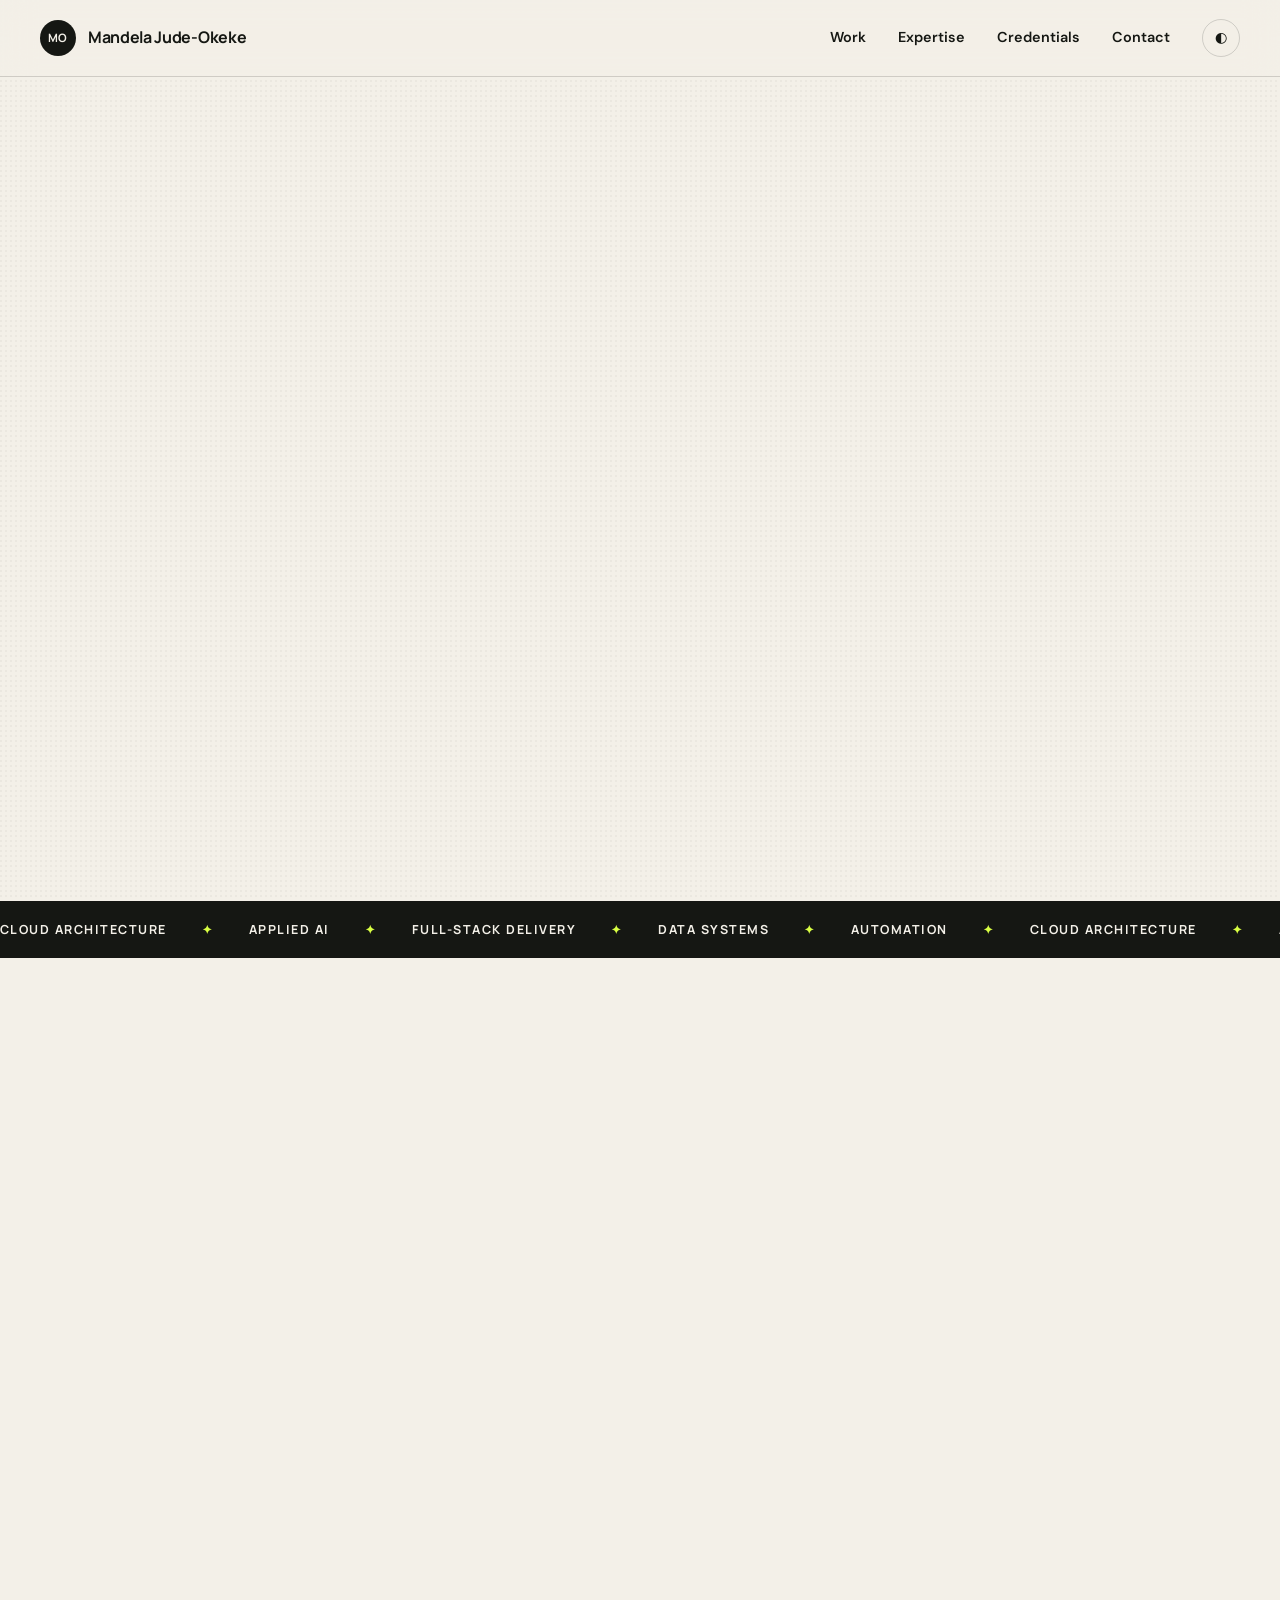
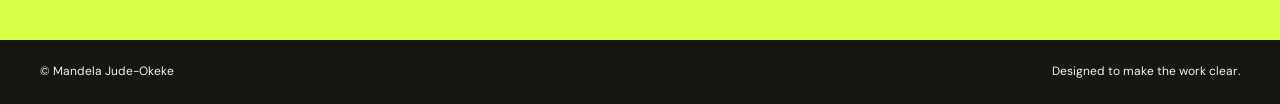
==== index.html @ 7f4f2fe3 "Add GWLearn and compact project cards" ====
<!doctype html>
<html lang="en">
<head>
  <meta charset="utf-8">
  <meta name="viewport" content="width=device-width, initial-scale=1">
  <title>Mandela Jude-Okeke — Cloud, AI &amp; Software Engineer</title>
  <meta name="description" content="Portfolio of Mandela Jude-Okeke, an AWS-certified cloud, AI, data, and software engineer building practical digital products.">
  <meta name="theme-color" content="#f3f0e8">
  <meta property="og:title" content="Mandela Jude-Okeke — Cloud, AI &amp; Software Engineer">
  <meta property="og:description" content="Practical systems at the intersection of cloud, AI, data, and software delivery.">
  <meta property="og:type" content="website">
  <meta property="og:url" content="https://mandelaokeke.github.io/Portfolio/">
  <link rel="preconnect" href="https://fonts.googleapis.com">
  <link rel="preconnect" href="https://fonts.gstatic.com" crossorigin>
  <link href="https://fonts.googleapis.com/css2?family=DM+Sans:wght@400;500;600;700&amp;family=Manrope:wght@500;600;700;800&amp;display=swap" rel="stylesheet">
  <link rel="icon" href="Assets/favicon.svg" type="image/svg+xml">
  <link rel="stylesheet" href="style.css">
</head>
<body>
  <a class="skip-link" href="#main">Skip to content</a>

  <header class="site-header">
    <div class="shell nav-wrap">
      <a class="brand" href="#top" aria-label="Mandela Jude-Okeke, home">
        <span class="brand-mark" aria-hidden="true">MO</span>
        <span class="brand-name">Mandela Jude-Okeke</span>
      </a>

      <button class="menu-toggle" id="menuToggle" type="button" aria-expanded="false" aria-controls="primaryNav">
        <span></span><span></span><span></span>
        <span class="sr-only">Open menu</span>
      </button>

      <nav class="nav-links" id="primaryNav" aria-label="Primary navigation">
        <a href="#work">Work</a>
        <a href="#expertise">Expertise</a>
        <a href="#credentials">Credentials</a>
        <a href="#contact">Contact</a>
        <button class="theme-toggle" id="themeToggle" type="button" aria-label="Switch color theme">
          <span class="theme-icon" aria-hidden="true">◐</span>
        </button>
      </nav>
    </div>
  </header>

  <main id="main">
    <section class="hero shell" id="top" aria-labelledby="hero-title">
      <div class="hero-copy reveal">
        <p class="eyebrow"><span class="status-dot"></span> Available for cloud, AI &amp; software roles</p>
        <h1 id="hero-title">I build cloud systems <em>people can actually use.</em></h1>
        <p class="hero-intro">AWS-certified engineer and GWU information systems graduate turning complex business problems into clear, reliable products—from AI workflows and analytics engines to serverless applications.</p>
        <div class="hero-actions">
          <a class="button button-primary" href="#work">Explore my work <span aria-hidden="true">↘</span></a>
          <a class="button button-secondary" href="Assets/Mandela_JudeOkeke_Cloud_Data_Engineer_Resume.pdf" target="_blank" rel="noopener">View résumé <span aria-hidden="true">↗</span></a>
        </div>

        <dl class="hero-proof" aria-label="Career highlights">
          <div><dt>2</dt><dd>AWS certifications</dd></div>
          <div><dt>4</dt><dd>Technical domains</dd></div>
          <div><dt>9</dt><dd>Selected builds</dd></div>
        </dl>
      </div>

      <aside class="hero-visual reveal" aria-label="Portrait and focus areas">
        <div class="portrait-frame">
          <img src="Assets/mandela_profilepic.png" alt="Mandela Jude-Okeke" width="1024" height="1024">
          <span class="portrait-label">Washington, D.C.</span>
        </div>
        <div class="focus-card">
          <span>Current focus</span>
          <strong>AI-enabled cloud products</strong>
          <p>Designing useful systems with measurable outcomes.</p>
        </div>
      </aside>
    </section>

    <section class="marquee" aria-label="Core disciplines">
      <div class="marquee-track">
        <span>Cloud Architecture</span><i>✦</i><span>Applied AI</span><i>✦</i><span>Full-Stack Delivery</span><i>✦</i><span>Data Systems</span><i>✦</i><span>Automation</span><i>✦</i><span>Cloud Architecture</span><i>✦</i><span>Applied AI</span>
      </div>
    </section>

    <section class="section shell" id="work" aria-labelledby="work-title">
      <div class="section-heading reveal">
        <div>
          <p class="eyebrow">Selected work / 2024–2026</p>
          <h2 id="work-title">Ideas turned into working systems.</h2>
        </div>
        <p>Each project connects a technical build to a real decision, workflow, or user need.</p>
      </div>

      <div class="filter-bar reveal" role="group" aria-label="Filter projects">
        <button class="filter-button is-active" type="button" data-filter="all" aria-pressed="true">All work</button>
        <button class="filter-button" type="button" data-filter="ai">AI &amp; data</button>
        <button class="filter-button" type="button" data-filter="cloud">Cloud</button>
        <button class="filter-button" type="button" data-filter="systems">Systems</button>
      </div>

      <div class="project-grid" id="projectGrid">
        <article class="project-card project-card-featured reveal" data-category="ai">
          <div class="project-topline"><span>01 / Featured</span><span>Event-driven AWS</span></div>
          <div class="project-content">
            <p class="project-kicker">AI file intelligence</p>
            <h3>MandVision</h3>
            <p>A production platform for images and documents, combining VisoAI with an event-driven AWS pipeline for asynchronous analysis, OCR, and natural-language Q&amp;A.</p>
            <div class="project-impact"><strong>Production architecture</strong><span>Direct-to-S3 uploads, SQS retries with DLQ recovery, Cognito workspaces, and CDK-managed serverless infrastructure.</span></div>
          </div>
          <div class="project-footer">
            <ul class="tech-list" aria-label="Technologies"><li>VisoAI</li><li>AWS CDK</li><li>SQS + DLQ</li><li>Cognito</li></ul>
            <div class="project-link-group"><a class="project-link" href="https://mandvision.vercel.app/" target="_blank" rel="noopener">Live app ↗</a><a class="project-link" href="https://github.com/mandelaokeke/MandVision" target="_blank" rel="noopener">GitHub ↗</a></div>
          </div>
        </article>

        <article class="project-card reveal" data-category="ai cloud systems">
          <div class="project-topline"><span>02</span><span>AI learning platform</span></div>
          <div class="project-content">
            <p class="project-kicker">Lecture intelligence</p>
            <h3>GWLearn</h3>
            <p>A private learning workspace that turns uploaded lecture videos into timestamped transcripts, summaries, study guides, flashcards, and source-grounded AI chat.</p>
            <div class="metric"><strong>Video to study kit</strong><span>Asynchronous, owner-scoped AWS workflow</span></div>
          </div>
          <div class="project-footer">
            <ul class="tech-list" aria-label="Technologies"><li>TypeScript</li><li>Step Functions</li><li>Transcribe</li><li>Bedrock</li></ul>
            <div class="project-link-group"><a class="project-link" href="https://gwlearn-portfolio.mandelaokeke123.chatgpt.site" target="_blank" rel="noopener">Live app ↗</a><a class="project-link" href="https://github.com/mandelaokeke/GWlearn" target="_blank" rel="noopener">GitHub ↗</a></div>
          </div>
        </article>

        <article class="project-card reveal" data-category="ai systems">
          <div class="project-topline"><span>03</span><span>AI operations</span></div>
          <div class="project-content">
            <p class="project-kicker">Delivery intelligence</p>
            <h3>AI Delivery Readiness Tracker</h3>
            <p>A full-stack dashboard that scores delivery risk, surfaces blockers, and generates AI-assisted, client-ready reports.</p>
            <div class="metric"><strong>Outcome</strong><span>Faster visibility into high-risk work</span></div>
          </div>
          <div class="project-footer">
            <ul class="tech-list" aria-label="Technologies"><li>Flask</li><li>OpenAI API</li><li>Risk scoring</li></ul>
            <div class="project-link-group"><a class="project-link" href="https://ai-delivery-readiness-tracker-1.onrender.com/" target="_blank" rel="noopener">Live app ↗</a><a class="project-link" href="https://github.com/mandelaokeke/ai-delivery-readiness-tracker" target="_blank" rel="noopener">GitHub ↗</a></div>
          </div>
        </article>

        <article class="project-card reveal" data-category="systems cloud">
          <div class="project-topline"><span>04</span><span>Data platform</span></div>
          <div class="project-content">
            <p class="project-kicker">Integrated operations</p>
            <h3>Mandstacks Library System</h3>
            <p>A normalized library platform with circulation workflows, patron experiences, overdue notices, and analytics concepts.</p>
            <div class="metric"><strong>3NF data model</strong><span>From schema to working portal</span></div>
          </div>
          <div class="project-footer">
            <ul class="tech-list" aria-label="Technologies"><li>SQL</li><li>UML</li><li>AWS Amplify</li></ul>
            <div class="project-link-group"><a class="project-link" href="https://dev.dp4bdvmab1flk.amplifyapp.com/" target="_blank" rel="noopener">Live ↗</a><a class="project-link" href="https://github.com/mandelaokeke/Mandstacks" target="_blank" rel="noopener">GitHub ↗</a></div>
          </div>
        </article>

        <article class="project-card reveal" data-category="cloud systems">
          <div class="project-topline"><span>05</span><span>AWS architecture</span></div>
          <div class="project-content">
            <p class="project-kicker">Serverless product</p>
            <h3>AWS CRUD Application</h3>
            <p>A secure, scalable CRUD application using managed AWS services, least-privilege access, and a globally delivered frontend.</p>
            <div class="metric"><strong>Serverless</strong><span>End-to-end AWS delivery</span></div>
          </div>
          <div class="project-footer">
            <ul class="tech-list" aria-label="Technologies"><li>Lambda</li><li>DynamoDB</li><li>API Gateway</li><li>CloudFront</li></ul>
            <div class="project-link-group"><a class="project-link" href="https://d2ry7dhe3mi7i1.cloudfront.net/" target="_blank" rel="noopener">Live demo ↗</a><a class="project-link" href="https://github.com/mandelaokeke/Crudnotes" target="_blank" rel="noopener">GitHub ↗</a></div>
          </div>
        </article>

        <article class="project-card reveal" data-category="systems cloud">
          <div class="project-topline"><span>06</span><span>Event discovery</span></div>
          <div class="project-content">
            <p class="project-kicker">Ticketmaster Discovery API</p>
            <h3>Ticketmaster Events Explorer</h3>
            <p>A polished event discovery experience with responsive search, artist and location filters, favorites, and live ticket links—deployed through AWS S3.</p>
            <div class="metric"><strong>Search to ticket</strong><span>A focused, mobile-ready discovery flow</span></div>
          </div>
          <div class="project-footer">
            <ul class="tech-list" aria-label="Technologies"><li>JavaScript</li><li>REST API</li><li>Responsive UI</li><li>AWS S3</li></ul>
            <div class="project-link-group"><a class="project-link" href="http://ticketmasterexplorer-mand.s3-website-us-east-1.amazonaws.com/" target="_blank" rel="noopener">Live app ↗</a><a class="project-link" href="https://github.com/mandelaokeke/Event_Explorer" target="_blank" rel="noopener">GitHub ↗</a></div>
          </div>
        </article>
      </div>

      <div class="project-archive reveal">
        <div><span>07</span><div><strong>Superhost Acceleration Engine</strong><small>Python · TensorFlow · scikit-learn · 0.90 ROC-AUC</small></div></div>
        <div class="archive-links"><a href="Assets/Superhost_acceleration_engine_report.pdf" target="_blank" rel="noopener">Report ↗</a><a href="https://github.com/mandelaokeke/superhost-prediction" target="_blank" rel="noopener">GitHub ↗</a></div>
      </div>
      <div class="project-archive reveal">
        <div><span>08</span><div><strong>AI Career Advising Platform</strong><small>SQL · ERD · AI matching · System design</small></div></div>
        <div class="archive-links"><a href="Assets/Fowler_AI_Report.pdf" target="_blank" rel="noopener">Report ↗</a><a href="https://github.com/mandelaokeke/fowler-ai" target="_blank" rel="noopener">GitHub ↗</a></div>
      </div>
      <div class="project-archive reveal">
        <div><span>09</span><div><strong>AWS Risk &amp; Cost Optimization</strong><small>Well-Architected · Security · FinOps</small></div></div>
        <a href="https://github.com/mandelaokeke" target="_blank" rel="noopener">GitHub profile ↗</a>
      </div>
    </section>

    <section class="section expertise-section" id="expertise" aria-labelledby="expertise-title">
      <div class="shell">
        <div class="section-heading reveal">
          <div><p class="eyebrow">How I work</p><h2 id="expertise-title">Technical range, grounded in delivery.</h2></div>
          <p>I’m strongest where product thinking and technical execution need to meet.</p>
        </div>

        <div class="expertise-grid">
          <article class="expertise-card reveal">
            <span class="expertise-number">01</span><h3>Cloud &amp; architecture</h3>
            <p>Secure, cost-aware AWS systems designed for reliability and real-world operations.</p>
            <ul><li>Lambda, EC2, RDS, DynamoDB</li><li>API Gateway, S3, CloudFront</li><li>IAM, high availability, disaster recovery</li></ul>
          </article>
          <article class="expertise-card reveal">
            <span class="expertise-number">02</span><h3>AI &amp; data products</h3>
            <p>Useful AI features and analytics systems that support better, faster decisions.</p>
            <ul><li>OpenAI integrations and RAG workflows</li><li>Python, TensorFlow, scikit-learn</li><li>SQL modeling, ETL, Tableau, Power BI</li></ul>
          </article>
          <article class="expertise-card reveal">
            <span class="expertise-number">03</span><h3>Full-stack delivery</h3>
            <p>Responsive products that connect a considered interface to dependable services.</p>
            <ul><li>JavaScript, Node.js, Express, Flask</li><li>REST APIs and relational databases</li><li>Git, CI/CD, monitoring, automation</li></ul>
          </article>
          <article class="expertise-card reveal">
            <span class="expertise-number">04</span><h3>Enterprise systems</h3>
            <p>Technology choices framed around process, adoption, governance, and business value.</p>
            <ul><li>SharePoint and business automation</li><li>PostgreSQL and SQL Server</li><li>Systems analysis, UML, SOPs</li></ul>
          </article>
        </div>
      </div>
    </section>

    <section class="section shell" id="credentials" aria-labelledby="credentials-title">
      <div class="section-heading reveal">
        <div><p class="eyebrow">Credentials</p><h2 id="credentials-title">Learning with proof.</h2></div>
        <p>Cloud and AI credentials paired with graduate-level systems thinking.</p>
      </div>

      <div class="credential-list">
        <a class="credential reveal" href="Assets/AWS_Certified_Solutions_Architect_Associate_certificate.pdf" target="_blank" rel="noopener"><span>AWS</span><strong>Solutions Architect — Associate</strong><small>Architecture, security &amp; cost optimization</small><b aria-hidden="true">↗</b></a>
        <a class="credential reveal" href="Assets/AWS_Certified_AI_Practitioner_certificate.pdf" target="_blank" rel="noopener"><span>AWS</span><strong>Certified AI Practitioner</strong><small>Generative AI, ML &amp; responsible AI</small><b aria-hidden="true">↗</b></a>
        <a class="credential reveal" href="Assets/Cloud_consultant_Professional _Cert.pdf" target="_blank" rel="noopener"><span>Cloud</span><strong>Cloud Consultant Professional</strong><small>Governance, automation &amp; optimization</small><b aria-hidden="true">↗</b></a>
        <a class="credential reveal" href="Assets/GWU_Certificate.pdf" target="_blank" rel="noopener"><span>GWU</span><strong>M.S. Information Systems Technology</strong><small>AI, analytics, cloud &amp; technology management</small><b aria-hidden="true">↗</b></a>
      </div>
    </section>

    <section class="contact-section" id="contact" aria-labelledby="contact-title">
      <div class="shell contact-grid">
        <div class="reveal">
          <p class="eyebrow">Let’s work together</p>
          <h2 id="contact-title">Have a problem worth solving?</h2>
        </div>
        <div class="contact-copy reveal">
          <p>I’m open to roles and collaborations across cloud engineering, AI applications, data systems, and full-stack product delivery.</p>
          <a class="email-link" href="mailto:mandelaokeke@yahoo.com">mandelaokeke@yahoo.com <span aria-hidden="true">↗</span></a>
          <div class="social-links"><a href="https://www.linkedin.com/in/mandela-jude-okeke1" target="_blank" rel="noopener">LinkedIn</a><a href="https://github.com/mandelaokeke" target="_blank" rel="noopener">GitHub</a><a href="Assets/Mandela_JudeOkeke_Cloud_Data_Engineer_Resume.pdf" target="_blank" rel="noopener">Résumé</a></div>
        </div>
      </div>
    </section>
  </main>

  <footer class="site-footer">
    <div class="shell"><span>© <span id="year"></span> Mandela Jude-Okeke</span><span>Designed to make the work clear.</span></div>
  </footer>

  <script src="script.js" defer></script>
</body>
</html>
---- style.css ----
:root {
  --paper: #f3f0e8;
  --paper-deep: #e8e3d8;
  --ink: #151713;
  --muted: #62665d;
  --line: rgba(21, 23, 19, .16);
  --card: #faf8f2;
  --accent: #d9ff43;
  --accent-strong: #b8e300;
  --violet: #6658e8;
  --header: rgba(243, 240, 232, .88);
  --shadow: 0 24px 70px rgba(38, 39, 31, .10);
}

:root.dark {
  --paper: #11130f;
  --paper-deep: #1a1d17;
  --ink: #f1f0e9;
  --muted: #a6aa9f;
  --line: rgba(241, 240, 233, .16);
  --card: #181b16;
  --accent: #cffa3d;
  --accent-strong: #a7d000;
  --violet: #8f85ff;
  --header: rgba(17, 19, 15, .88);
  --shadow: 0 24px 70px rgba(0, 0, 0, .28);
}

* { box-sizing: border-box; }
html { scroll-behavior: smooth; }
body {
  margin: 0;
  background: var(--paper);
  color: var(--ink);
  font-family: "DM Sans", system-ui, sans-serif;
  font-size: 16px;
  line-height: 1.6;
  -webkit-font-smoothing: antialiased;
}

body::before {
  content: "";
  position: fixed;
  inset: 0;
  pointer-events: none;
  z-index: 10;
  opacity: .035;
  background: radial-gradient(circle at 20% 20%, currentColor 0 1px, transparent 1px 100%);
  background-size: 5px 5px;
}

a { color: inherit; text-decoration: none; }
button { font: inherit; }
img { display: block; max-width: 100%; }
.shell { width: min(1200px, calc(100% - 48px)); margin-inline: auto; }
.sr-only { position: absolute; width: 1px; height: 1px; padding: 0; margin: -1px; overflow: hidden; clip: rect(0,0,0,0); white-space: nowrap; border: 0; }
.skip-link { position: fixed; left: 1rem; top: -4rem; z-index: 999; background: var(--ink); color: var(--paper); padding: .7rem 1rem; border-radius: .4rem; }
.skip-link:focus { top: 1rem; }

.site-header {
  position: sticky;
  top: 0;
  z-index: 100;
  backdrop-filter: blur(16px);
  background: var(--header);
  border-bottom: 1px solid var(--line);
}

.nav-wrap { min-height: 76px; display: flex; align-items: center; justify-content: space-between; gap: 2rem; }
.brand { display: inline-flex; align-items: center; gap: .75rem; font-family: Manrope, sans-serif; font-weight: 700; letter-spacing: -.02em; }
.brand-mark { display: grid; place-items: center; width: 36px; height: 36px; border-radius: 50%; background: var(--ink); color: var(--paper); font-size: .72rem; letter-spacing: .04em; }
.nav-links { display: flex; align-items: center; gap: 2rem; font-size: .9rem; font-weight: 600; }
.nav-links a { position: relative; }
.nav-links a::after { content: ""; position: absolute; left: 0; right: 100%; bottom: -.3rem; height: 1px; background: currentColor; transition: right .25s ease; }
.nav-links a:hover::after { right: 0; }
.theme-toggle { display: grid; place-items: center; width: 38px; height: 38px; border: 1px solid var(--line); border-radius: 50%; background: transparent; color: var(--ink); cursor: pointer; transition: transform .25s ease, background .25s ease; }
.theme-toggle:hover { transform: rotate(20deg); background: var(--card); }
.menu-toggle { display: none; width: 42px; height: 42px; padding: 10px; border: 1px solid var(--line); border-radius: 50%; background: transparent; }
.menu-toggle > span:not(.sr-only) { display: block; height: 1px; margin: 4px 0; background: var(--ink); transition: transform .25s ease, opacity .25s ease; }

.hero { min-height: calc(100vh - 76px); display: grid; grid-template-columns: minmax(0, 1.16fr) minmax(350px, .84fr); align-items: center; gap: clamp(3rem, 7vw, 7rem); padding-block: clamp(4rem, 8vw, 7rem); }
.eyebrow { margin: 0 0 1rem; font-size: .75rem; line-height: 1.3; font-weight: 700; letter-spacing: .14em; text-transform: uppercase; }
.status-dot { display: inline-block; width: 8px; height: 8px; margin-right: .55rem; border-radius: 50%; background: var(--accent-strong); box-shadow: 0 0 0 5px color-mix(in srgb, var(--accent) 25%, transparent); animation: pulse 2.2s ease infinite; }
@keyframes pulse { 50% { box-shadow: 0 0 0 9px transparent; } }
.hero h1 { max-width: 800px; margin: 0; font-family: Manrope, sans-serif; font-size: clamp(3.25rem, 7vw, 6.4rem); line-height: .94; letter-spacing: -.065em; font-weight: 700; }
.hero h1 em { color: var(--violet); font-style: normal; }
.hero-intro { max-width: 660px; margin: 2rem 0 0; color: var(--muted); font-size: clamp(1.05rem, 1.45vw, 1.25rem); line-height: 1.65; }
.hero-actions { display: flex; flex-wrap: wrap; gap: .75rem; margin-top: 2rem; }
.button { display: inline-flex; justify-content: center; align-items: center; gap: .7rem; min-height: 50px; padding: .75rem 1.25rem; border: 1px solid var(--ink); border-radius: 999px; font-weight: 700; transition: transform .2s ease, background .2s ease, color .2s ease; }
.button:hover { transform: translateY(-2px); }
.button-primary { background: var(--ink); color: var(--paper); }
.button-primary:hover { background: var(--violet); border-color: var(--violet); color: white; }
.button-secondary:hover { background: var(--card); }
.hero-proof { display: flex; gap: clamp(1.3rem, 4vw, 3.5rem); margin: 3.25rem 0 0; padding: 1.4rem 0 0; border-top: 1px solid var(--line); }
.hero-proof div { display: grid; gap: .05rem; }
.hero-proof dt { font-family: Manrope, sans-serif; font-size: 1.55rem; line-height: 1.2; font-weight: 800; letter-spacing: -.04em; }
.hero-proof dd { margin: 0; color: var(--muted); font-size: .75rem; text-transform: uppercase; letter-spacing: .08em; }

.hero-visual { position: relative; padding: 0 0 3.5rem 2.2rem; }
.portrait-frame { position: relative; overflow: hidden; aspect-ratio: .82; border-radius: min(4vw, 42px); background: var(--paper-deep); box-shadow: var(--shadow); }
.portrait-frame::before { content: ""; position: absolute; inset: 0; z-index: 1; border: 1px solid rgba(255,255,255,.2); border-radius: inherit; pointer-events: none; }
.portrait-frame img { width: 100%; height: 100%; object-fit: cover; object-position: center 28%; filter: saturate(.86) contrast(1.02); transition: transform .7s cubic-bezier(.2,.8,.2,1), filter .4s ease; }
.portrait-frame:hover img { transform: scale(1.025); filter: saturate(1); }
.portrait-label { position: absolute; right: 1rem; top: 1rem; z-index: 2; padding: .5rem .75rem; border-radius: 999px; background: rgba(17,19,15,.8); color: #fff; backdrop-filter: blur(10px); font-size: .72rem; font-weight: 700; letter-spacing: .05em; text-transform: uppercase; }
.focus-card { position: absolute; left: 0; bottom: 0; z-index: 3; width: min(300px, 80%); padding: 1.25rem; border-radius: 18px; background: var(--accent); color: #151713; box-shadow: var(--shadow); transform: rotate(-2deg); }
.focus-card span { display: block; margin-bottom: .35rem; font-size: .7rem; font-weight: 700; letter-spacing: .1em; text-transform: uppercase; }
.focus-card strong { display: block; font-family: Manrope, sans-serif; font-size: 1.1rem; line-height: 1.25; }
.focus-card p { margin: .45rem 0 0; font-size: .85rem; line-height: 1.45; }

.marquee { overflow: hidden; padding: 1.1rem 0; border-top: 1px solid var(--line); border-bottom: 1px solid var(--line); background: var(--ink); color: var(--paper); }
.marquee-track { display: flex; align-items: center; gap: 2.2rem; width: max-content; white-space: nowrap; font-family: Manrope, sans-serif; font-size: .78rem; font-weight: 700; letter-spacing: .12em; text-transform: uppercase; animation: slide 26s linear infinite; }
.marquee-track i { color: var(--accent); font-style: normal; }
@keyframes slide { to { transform: translateX(-50%); } }

.section { padding-block: clamp(5.5rem, 10vw, 9rem); }
.section-heading { display: grid; grid-template-columns: minmax(0, 1.4fr) minmax(260px, .6fr); align-items: end; gap: 3rem; margin-bottom: 3.4rem; }
.section-heading h2, .contact-section h2 { margin: 0; max-width: 800px; font-family: Manrope, sans-serif; font-size: clamp(2.45rem, 5vw, 4.7rem); line-height: 1.02; letter-spacing: -.055em; }
.section-heading > p { max-width: 440px; margin: 0; color: var(--muted); font-size: 1.05rem; }

.filter-bar { display: flex; flex-wrap: wrap; gap: .55rem; margin-bottom: 1.4rem; }
.filter-button { min-height: 40px; padding: .55rem 1rem; border: 1px solid var(--line); border-radius: 999px; background: transparent; color: var(--muted); cursor: pointer; font-weight: 600; transition: background .2s ease, color .2s ease, border-color .2s ease; }
.filter-button:hover, .filter-button.is-active { background: var(--ink); border-color: var(--ink); color: var(--paper); }

.project-grid { display: grid; grid-template-columns: repeat(2, minmax(0, 1fr)); gap: 1rem; }
.project-card { min-height: 420px; display: flex; flex-direction: column; padding: clamp(1.25rem, 2.2vw, 1.8rem); border: 1px solid var(--line); border-radius: 24px; background: var(--card); box-shadow: 0 1px 0 rgba(255,255,255,.35) inset; transition: transform .35s cubic-bezier(.2,.8,.2,1), border-color .25s ease, box-shadow .35s ease, opacity .3s ease; }
.project-card:hover { transform: translateY(-8px); border-color: color-mix(in srgb, var(--violet) 55%, var(--line)); box-shadow: var(--shadow); }
.project-card[hidden] { display: none; }
.project-card-featured { grid-column: 1 / -1; min-height: 470px; padding: clamp(1.4rem, 2.6vw, 2.2rem); border-radius: 28px; background: var(--violet); color: #fff; border-color: transparent; }
.project-card-featured .project-kicker, .project-card-featured .project-content > p, .project-card-featured .project-impact span, .project-card-featured .project-topline { color: rgba(255,255,255,.72); }
.project-card-featured .tech-list li { border-color: rgba(255,255,255,.25); color: rgba(255,255,255,.82); }
.project-card-featured .project-link { border-color: rgba(255,255,255,.5); }
.project-topline { display: flex; justify-content: space-between; gap: 1rem; padding-bottom: 1rem; border-bottom: 1px solid currentColor; color: var(--muted); font-size: .7rem; font-weight: 700; letter-spacing: .1em; text-transform: uppercase; opacity: .82; }
.project-content { flex: 1; padding-block: clamp(1.45rem, 2.7vw, 2.35rem); }
.project-card-featured .project-content { padding-block: clamp(2rem, 4vw, 3.4rem); }
.project-kicker { margin: 0 0 .55rem; color: var(--violet); font-size: .72rem; font-weight: 700; letter-spacing: .11em; text-transform: uppercase; }
.project-card h3 { max-width: 650px; margin: 0; font-family: Manrope, sans-serif; font-size: clamp(1.75rem, 3vw, 2.75rem); line-height: 1.02; letter-spacing: -.05em; }
.project-card-featured h3 { font-size: clamp(3rem, 6vw, 5.5rem); }
.project-content > p { max-width: 680px; margin: 1rem 0 0; color: var(--muted); font-size: 1rem; line-height: 1.65; }
.project-card-featured .project-content > p { font-size: clamp(1rem, 1.8vw, 1.25rem); }
.metric, .project-impact { display: flex; flex-wrap: wrap; align-items: baseline; gap: .45rem .8rem; margin-top: 1.8rem; }
.metric strong, .project-impact strong { font-family: Manrope, sans-serif; font-size: 1.05rem; }
.metric span, .project-impact span { color: var(--muted); font-size: .85rem; }
.project-footer { display: flex; align-items: flex-end; justify-content: space-between; gap: 1.5rem; padding-top: 1rem; border-top: 1px solid currentColor; }
.tech-list { display: flex; flex-wrap: wrap; gap: .4rem; margin: 0; padding: 0; list-style: none; }
.tech-list li { padding: .34rem .62rem; border: 1px solid var(--line); border-radius: 999px; color: var(--muted); font-size: .7rem; font-weight: 600; }
.project-link-group { display: flex; gap: .8rem; }
.project-link { flex: 0 0 auto; padding: .55rem .8rem; border: 1px solid var(--line); border-radius: 999px; font-size: .78rem; font-weight: 700; transition: background .2s ease, color .2s ease; }
.project-link:hover { background: var(--ink); color: var(--paper); }
.project-card-featured .project-link:hover { background: white; color: var(--violet); }

.project-archive { display: flex; align-items: center; justify-content: space-between; gap: 2rem; padding: 1.35rem .2rem; border-bottom: 1px solid var(--line); }
.project-archive > div { display: flex; align-items: center; gap: 1.4rem; }
.project-archive > div > span { color: var(--muted); font-size: .75rem; }
.project-archive strong { display: block; font-family: Manrope, sans-serif; font-size: 1rem; }
.project-archive small { display: block; margin-top: .15rem; color: var(--muted); }
.project-archive a { font-size: .8rem; font-weight: 700; border-bottom: 1px solid currentColor; }
.project-archive .archive-links { gap: 1rem; }

.expertise-section { background: var(--ink); color: var(--paper); }
.expertise-section .section-heading > p { color: color-mix(in srgb, var(--paper) 68%, transparent); }
.expertise-grid { display: grid; grid-template-columns: repeat(2, minmax(0, 1fr)); border-top: 1px solid color-mix(in srgb, var(--paper) 20%, transparent); border-left: 1px solid color-mix(in srgb, var(--paper) 20%, transparent); }
.expertise-card { min-height: 360px; padding: clamp(1.6rem, 4vw, 3rem); border-right: 1px solid color-mix(in srgb, var(--paper) 20%, transparent); border-bottom: 1px solid color-mix(in srgb, var(--paper) 20%, transparent); transition: background .25s ease; }
.expertise-card:hover { background: color-mix(in srgb, var(--paper) 6%, transparent); }
.expertise-number { color: var(--accent); font-family: Manrope, sans-serif; font-size: .75rem; font-weight: 700; }
.expertise-card h3 { margin: 1.3rem 0 .7rem; font-family: Manrope, sans-serif; font-size: clamp(1.55rem, 3vw, 2.35rem); line-height: 1.1; letter-spacing: -.04em; }
.expertise-card p { max-width: 480px; color: color-mix(in srgb, var(--paper) 70%, transparent); }
.expertise-card ul { margin: 1.8rem 0 0; padding: 0; list-style: none; color: color-mix(in srgb, var(--paper) 82%, transparent); font-size: .86rem; }
.expertise-card li { padding: .55rem 0; border-bottom: 1px solid color-mix(in srgb, var(--paper) 14%, transparent); }
.expertise-card li::before { content: "↳"; margin-right: .55rem; color: var(--accent); }

.credential-list { border-top: 1px solid var(--line); }
.credential { display: grid; grid-template-columns: 90px 1.2fr 1fr 30px; align-items: center; gap: 1.5rem; min-height: 104px; padding: 1rem 0; border-bottom: 1px solid var(--line); transition: padding .25s ease, color .25s ease; }
.credential:hover { padding-inline: 1rem; color: var(--violet); }
.credential > span { display: grid; place-items: center; width: 54px; height: 54px; border: 1px solid var(--line); border-radius: 50%; font-size: .65rem; font-weight: 800; letter-spacing: .06em; }
.credential strong { font-family: Manrope, sans-serif; font-size: clamp(1rem, 2vw, 1.35rem); line-height: 1.2; }
.credential small { color: var(--muted); }
.credential b { font-size: 1.2rem; font-weight: 400; }

.contact-section { padding-block: clamp(5.5rem, 11vw, 10rem); background: var(--accent); color: #151713; }
.contact-grid { display: grid; grid-template-columns: 1.05fr .95fr; gap: clamp(3rem, 8vw, 8rem); align-items: end; }
.contact-copy > p { max-width: 560px; margin: 0 0 2rem; font-size: clamp(1rem, 1.8vw, 1.22rem); }
.email-link { display: inline-flex; align-items: center; gap: .7rem; padding-bottom: .35rem; border-bottom: 2px solid currentColor; font-family: Manrope, sans-serif; font-size: clamp(1.05rem, 2.4vw, 1.7rem); font-weight: 700; }
.social-links { display: flex; flex-wrap: wrap; gap: .7rem; margin-top: 2.3rem; }
.social-links a { padding: .6rem 1rem; border: 1px solid rgba(21,23,19,.35); border-radius: 999px; font-weight: 700; font-size: .82rem; }
.social-links a:hover { background: #151713; color: var(--accent); }
.site-footer { padding: 1.4rem 0; background: var(--ink); color: var(--paper); font-size: .75rem; }
.site-footer .shell { display: flex; justify-content: space-between; gap: 1rem; }

.reveal { opacity: 0; transform: translateY(22px); transition: opacity .65s ease, transform .65s cubic-bezier(.2,.8,.2,1); }
.reveal.is-visible { opacity: 1; transform: none; }

:focus-visible { outline: 3px solid var(--violet); outline-offset: 4px; }

@media (max-width: 900px) {
  .shell { width: min(100% - 32px, 1200px); }
  .hero { grid-template-columns: 1fr; min-height: auto; }
  .hero-copy { padding-top: 1rem; }
  .hero-visual { width: min(620px, 92%); margin-inline: auto; }
  .section-heading { grid-template-columns: 1fr; gap: 1.2rem; }
  .credential { grid-template-columns: 72px 1fr 24px; }
  .credential small { grid-column: 2; }
  .credential b { grid-column: 3; grid-row: 1 / span 2; }
  .contact-grid { grid-template-columns: 1fr; }
}

@media (max-width: 720px) {
  .site-header { backdrop-filter: blur(18px); }
  .nav-wrap { min-height: 66px; }
  .brand-name { font-size: .9rem; }
  .menu-toggle { display: block; position: relative; z-index: 102; color: var(--ink); }
  .menu-toggle[aria-expanded="true"] > span:nth-child(1) { transform: translateY(5px) rotate(45deg); }
  .menu-toggle[aria-expanded="true"] > span:nth-child(2) { opacity: 0; }
  .menu-toggle[aria-expanded="true"] > span:nth-child(3) { transform: translateY(-5px) rotate(-45deg); }
  .nav-links { position: fixed; inset: 66px 0 auto; display: grid; gap: 0; padding: 1rem 16px 1.5rem; background: var(--paper); border-bottom: 1px solid var(--line); transform: translateY(-130%); opacity: 0; pointer-events: none; transition: transform .3s ease, opacity .3s ease; }
  .nav-links.is-open { transform: none; opacity: 1; pointer-events: auto; }
  .nav-links a { padding: .8rem 0; border-bottom: 1px solid var(--line); font-size: 1rem; }
  .theme-toggle { margin-top: .8rem; }

  .hero { padding-block: 3rem 4.5rem; gap: 3rem; }
  .hero h1 { font-size: clamp(3rem, 15vw, 4.7rem); }
  .hero-proof { gap: 1.2rem; justify-content: space-between; }
  .hero-proof dt { font-size: 1.3rem; }
  .hero-proof dd { max-width: 78px; font-size: .62rem; line-height: 1.35; }
  .hero-visual { width: 100%; padding-left: 1rem; }
  .focus-card { width: 78%; }
  .project-grid { grid-template-columns: 1fr; }
  .project-card-featured { grid-column: auto; }
  .project-card { min-height: 400px; border-radius: 22px; }
  .project-card-featured { min-height: 450px; }
  .project-card-featured h3 { font-size: clamp(2.7rem, 14vw, 4rem); }
  .project-footer { align-items: flex-start; flex-direction: column; }
  .project-link { align-self: stretch; text-align: center; }
  .project-link-group { align-self: stretch; }
  .project-link-group .project-link { flex: 1; }
  .project-archive { align-items: flex-start; }
  .project-archive > div { align-items: flex-start; }
  .project-archive a { flex: 0 0 auto; }
  .expertise-grid { grid-template-columns: 1fr; }
  .expertise-card { min-height: 0; }
  .credential { gap: .8rem; }
  .credential > span { width: 46px; height: 46px; }
  .site-footer .shell { flex-direction: column; }
}

@media (max-width: 460px) {
  .shell { width: min(100% - 24px, 1200px); }
  .hero-actions .button { width: 100%; }
  .hero-visual { padding: 0 0 3.4rem; }
  .portrait-frame { border-radius: 24px; }
  .project-archive { gap: 1rem; }
  .project-archive > div > span { display: none; }
  .project-archive small { max-width: 185px; }
  .credential { grid-template-columns: 54px 1fr 20px; }
  .contact-section h2 { font-size: 2.8rem; }
  .email-link { font-size: .98rem; }
}

@media (prefers-reduced-motion: reduce) {
  *, *::before, *::after { scroll-behavior: auto !important; animation-duration: .01ms !important; animation-iteration-count: 1 !important; transition-duration: .01ms !important; }
  .reveal { opacity: 1; transform: none; }
}
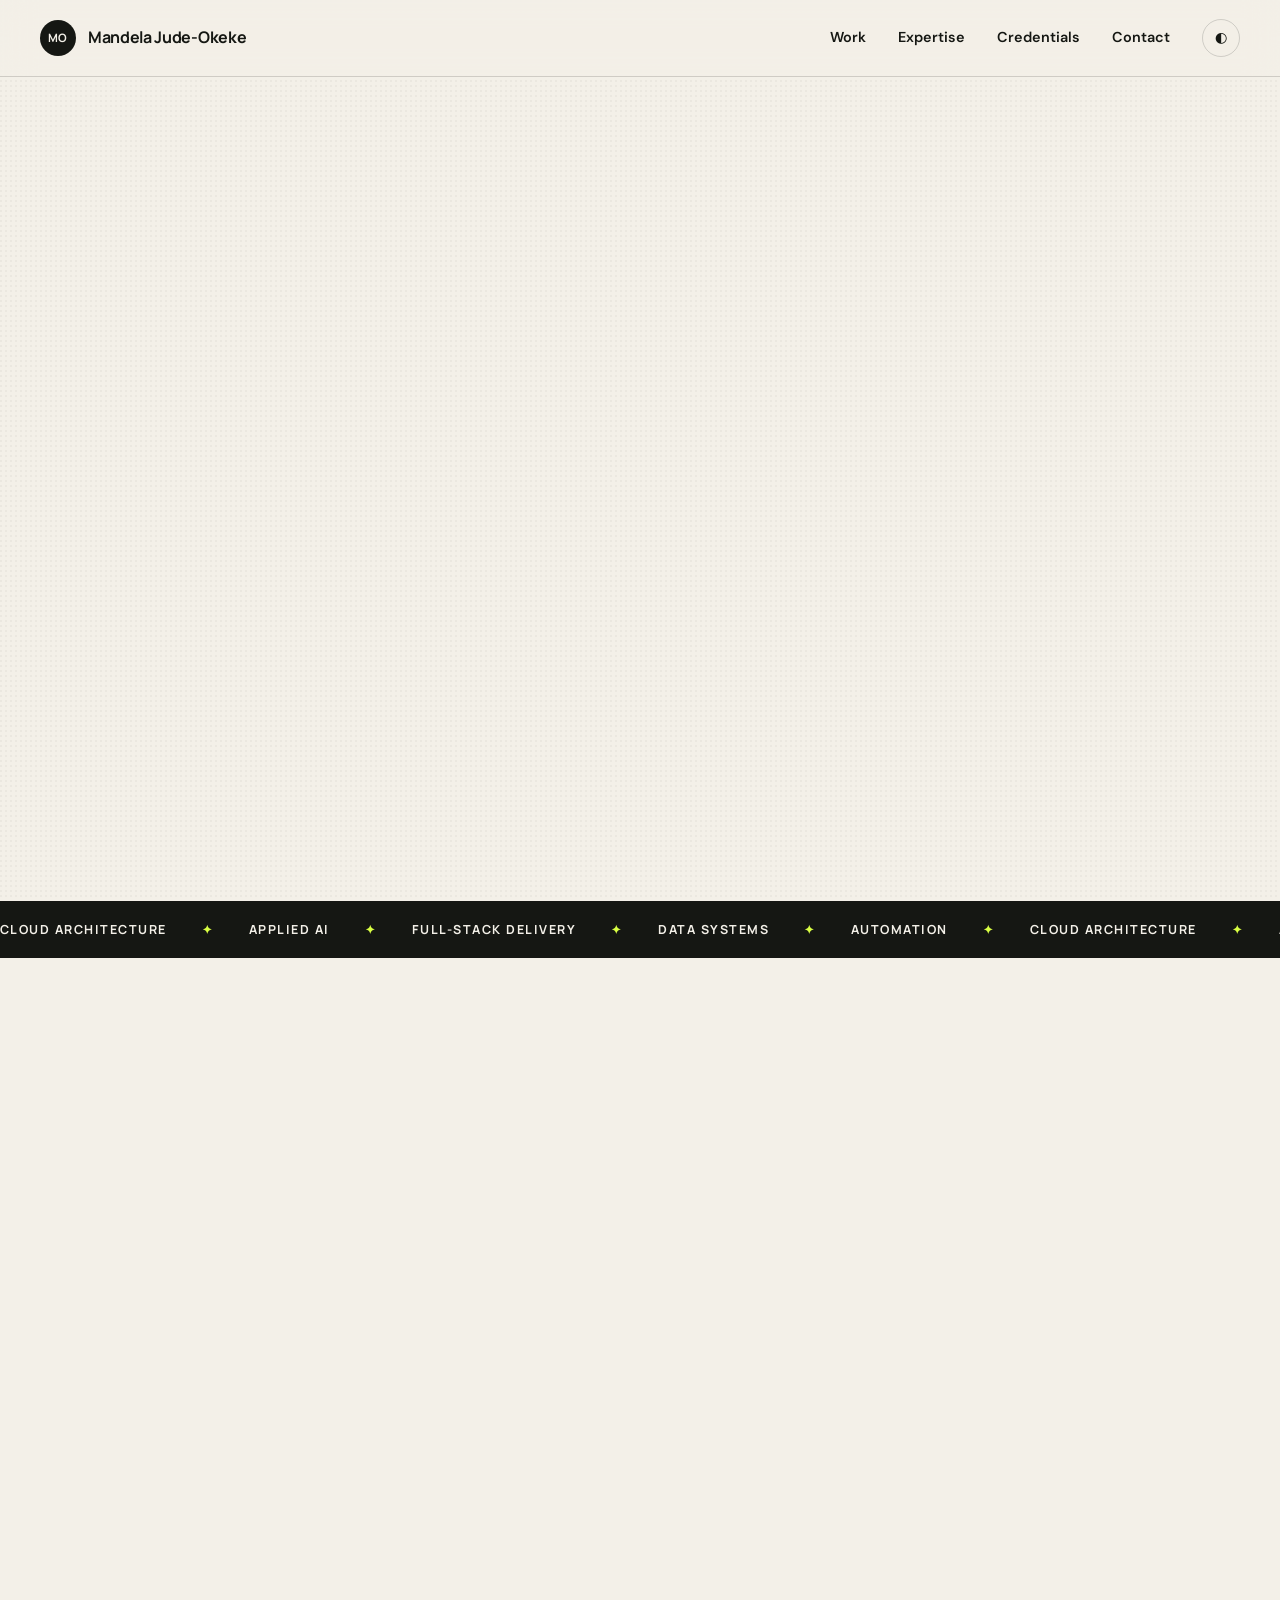
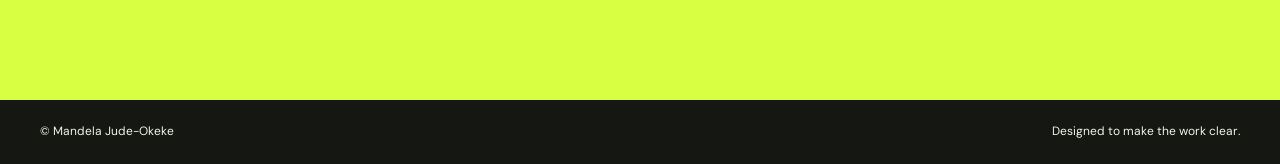
==== commit 124e9f76: "Clarify project link labels and accessibility Co-Authored-By: Claude Opus 5.5 <noreply@anthropic.com" ====
--- a/index.html
+++ b/index.html
@@ -9,7 +9,8 @@
   <meta property="og:title" content="Mandela Jude-Okeke — Cloud, AI &amp; Software Engineer">
   <meta property="og:description" content="Practical systems at the intersection of cloud, AI, data, and software delivery.">
   <meta property="og:type" content="website">
-  <meta property="og:url" content="https://mandelaokeke.github.io/Portfolio/">
+  <meta property="og:url" content="https://mandelaokeke.github.io/">
+  <link rel="canonical" href="https://mandelaokeke.github.io/">
   <link rel="preconnect" href="https://fonts.googleapis.com">
   <link rel="preconnect" href="https://fonts.gstatic.com" crossorigin>
   <link href="https://fonts.googleapis.com/css2?family=DM+Sans:wght@400;500;600;700&amp;family=Manrope:wght@500;600;700;800&amp;display=swap" rel="stylesheet">
@@ -107,7 +108,7 @@
           </div>
           <div class="project-footer">
             <ul class="tech-list" aria-label="Technologies"><li>VisoAI</li><li>AWS CDK</li><li>SQS + DLQ</li><li>Cognito</li></ul>
-            <div class="project-link-group"><a class="project-link" href="https://mandvision.vercel.app/" target="_blank" rel="noopener">Live app ↗</a><a class="project-link" href="https://github.com/mandelaokeke/MandVision" target="_blank" rel="noopener">GitHub ↗</a></div>
+            <div class="project-link-group" aria-label="MandVision project links"><a class="project-link project-link-primary" href="https://mandvision.vercel.app/" target="_blank" rel="noopener" aria-label="View MandVision live app">View live ↗</a><a class="project-link" href="https://github.com/mandelaokeke/MandVision" target="_blank" rel="noopener" aria-label="View MandVision source code on GitHub">View code ↗</a></div>
           </div>
         </article>
 
@@ -121,7 +122,7 @@
           </div>
           <div class="project-footer">
             <ul class="tech-list" aria-label="Technologies"><li>TypeScript</li><li>Step Functions</li><li>Transcribe</li><li>Bedrock</li></ul>
-            <div class="project-link-group"><a class="project-link" href="https://gwlearn-portfolio.mandelaokeke123.chatgpt.site" target="_blank" rel="noopener">Live app ↗</a><a class="project-link" href="https://github.com/mandelaokeke/GWlearn" target="_blank" rel="noopener">GitHub ↗</a></div>
+            <div class="project-link-group" aria-label="GWLearn project links"><a class="project-link project-link-primary" href="https://gwlearn-portfolio.mandelaokeke123.chatgpt.site" target="_blank" rel="noopener" aria-label="View GWLearn live app">View live ↗</a><a class="project-link" href="https://github.com/mandelaokeke/GWlearn" target="_blank" rel="noopener" aria-label="View GWLearn source code on GitHub">View code ↗</a></div>
           </div>
         </article>
 
@@ -135,7 +136,7 @@
           </div>
           <div class="project-footer">
             <ul class="tech-list" aria-label="Technologies"><li>Flask</li><li>OpenAI API</li><li>Risk scoring</li></ul>
-            <div class="project-link-group"><a class="project-link" href="https://ai-delivery-readiness-tracker-1.onrender.com/" target="_blank" rel="noopener">Live app ↗</a><a class="project-link" href="https://github.com/mandelaokeke/ai-delivery-readiness-tracker" target="_blank" rel="noopener">GitHub ↗</a></div>
+            <div class="project-link-group" aria-label="AI Delivery Readiness Tracker project links"><a class="project-link project-link-primary" href="https://ai-delivery-readiness-tracker-1.onrender.com/" target="_blank" rel="noopener" aria-label="View AI Delivery Readiness Tracker live app">View live ↗</a><a class="project-link" href="https://github.com/mandelaokeke/ai-delivery-readiness-tracker" target="_blank" rel="noopener" aria-label="View AI Delivery Readiness Tracker source code on GitHub">View code ↗</a></div>
           </div>
         </article>
 
@@ -149,7 +150,7 @@
           </div>
           <div class="project-footer">
             <ul class="tech-list" aria-label="Technologies"><li>SQL</li><li>UML</li><li>AWS Amplify</li></ul>
-            <div class="project-link-group"><a class="project-link" href="https://dev.dp4bdvmab1flk.amplifyapp.com/" target="_blank" rel="noopener">Live ↗</a><a class="project-link" href="https://github.com/mandelaokeke/Mandstacks" target="_blank" rel="noopener">GitHub ↗</a></div>
+            <div class="project-link-group" aria-label="Mandstacks Library System project links"><a class="project-link project-link-primary" href="https://dev.dp4bdvmab1flk.amplifyapp.com/" target="_blank" rel="noopener" aria-label="View Mandstacks Library System live app">View live ↗</a><a class="project-link" href="https://github.com/mandelaokeke/Mandstacks" target="_blank" rel="noopener" aria-label="View Mandstacks Library System source code on GitHub">View code ↗</a></div>
           </div>
         </article>
 
@@ -163,7 +164,7 @@
           </div>
           <div class="project-footer">
             <ul class="tech-list" aria-label="Technologies"><li>Lambda</li><li>DynamoDB</li><li>API Gateway</li><li>CloudFront</li></ul>
-            <div class="project-link-group"><a class="project-link" href="https://d2ry7dhe3mi7i1.cloudfront.net/" target="_blank" rel="noopener">Live demo ↗</a><a class="project-link" href="https://github.com/mandelaokeke/Crudnotes" target="_blank" rel="noopener">GitHub ↗</a></div>
+            <div class="project-link-group" aria-label="AWS CRUD Application project links"><a class="project-link project-link-primary" href="https://d2ry7dhe3mi7i1.cloudfront.net/" target="_blank" rel="noopener" aria-label="View AWS CRUD Application live app">View live ↗</a><a class="project-link" href="https://github.com/mandelaokeke/Crudnotes" target="_blank" rel="noopener" aria-label="View AWS CRUD Application source code on GitHub">View code ↗</a></div>
           </div>
         </article>
 
@@ -177,22 +178,22 @@
           </div>
           <div class="project-footer">
             <ul class="tech-list" aria-label="Technologies"><li>JavaScript</li><li>REST API</li><li>Responsive UI</li><li>AWS S3</li></ul>
-            <div class="project-link-group"><a class="project-link" href="http://ticketmasterexplorer-mand.s3-website-us-east-1.amazonaws.com/" target="_blank" rel="noopener">Live app ↗</a><a class="project-link" href="https://github.com/mandelaokeke/Event_Explorer" target="_blank" rel="noopener">GitHub ↗</a></div>
+            <div class="project-link-group" aria-label="Ticketmaster Events Explorer project links"><a class="project-link project-link-primary" href="http://ticketmasterexplorer-mand.s3-website-us-east-1.amazonaws.com/" target="_blank" rel="noopener" aria-label="View Ticketmaster Events Explorer live app">View live ↗</a><a class="project-link" href="https://github.com/mandelaokeke/Event_Explorer" target="_blank" rel="noopener" aria-label="View Ticketmaster Events Explorer source code on GitHub">View code ↗</a></div>
           </div>
         </article>
       </div>
 
       <div class="project-archive reveal">
         <div><span>07</span><div><strong>Superhost Acceleration Engine</strong><small>Python · TensorFlow · scikit-learn · 0.90 ROC-AUC</small></div></div>
-        <div class="archive-links"><a href="Assets/Superhost_acceleration_engine_report.pdf" target="_blank" rel="noopener">Report ↗</a><a href="https://github.com/mandelaokeke/superhost-prediction" target="_blank" rel="noopener">GitHub ↗</a></div>
+        <div class="archive-links" aria-label="Superhost Acceleration Engine project links"><a href="Assets/Superhost_acceleration_engine_report.pdf" target="_blank" rel="noopener">View report ↗</a><a href="https://github.com/mandelaokeke/superhost-prediction" target="_blank" rel="noopener">View code ↗</a></div>
       </div>
       <div class="project-archive reveal">
         <div><span>08</span><div><strong>AI Career Advising Platform</strong><small>SQL · ERD · AI matching · System design</small></div></div>
-        <div class="archive-links"><a href="Assets/Fowler_AI_Report.pdf" target="_blank" rel="noopener">Report ↗</a><a href="https://github.com/mandelaokeke/fowler-ai" target="_blank" rel="noopener">GitHub ↗</a></div>
+        <div class="archive-links" aria-label="AI Career Advising Platform project links"><a href="Assets/Fowler_AI_Report.pdf" target="_blank" rel="noopener">View report ↗</a><a href="https://github.com/mandelaokeke/fowler-ai" target="_blank" rel="noopener">View code ↗</a></div>
       </div>
       <div class="project-archive reveal">
         <div><span>09</span><div><strong>AWS Risk &amp; Cost Optimization</strong><small>Well-Architected · Security · FinOps</small></div></div>
-        <a href="https://github.com/mandelaokeke" target="_blank" rel="noopener">GitHub profile ↗</a>
+        <span class="project-availability">Case study available on request</span>
       </div>
     </section>
 
--- a/style.css
+++ b/style.css
@@ -143,10 +143,15 @@
 .project-footer { display: flex; align-items: flex-end; justify-content: space-between; gap: 1.5rem; padding-top: 1rem; border-top: 1px solid currentColor; }
 .tech-list { display: flex; flex-wrap: wrap; gap: .4rem; margin: 0; padding: 0; list-style: none; }
 .tech-list li { padding: .34rem .62rem; border: 1px solid var(--line); border-radius: 999px; color: var(--muted); font-size: .7rem; font-weight: 600; }
-.project-link-group { display: flex; gap: .8rem; }
-.project-link { flex: 0 0 auto; padding: .55rem .8rem; border: 1px solid var(--line); border-radius: 999px; font-size: .78rem; font-weight: 700; transition: background .2s ease, color .2s ease; }
+.project-link-group { display: flex; flex-wrap: wrap; justify-content: flex-end; gap: .55rem; }
+.project-link { flex: 0 0 auto; min-width: 92px; padding: .55rem .8rem; border: 1px solid var(--line); border-radius: 999px; font-size: .78rem; font-weight: 700; text-align: center; transition: background .2s ease, color .2s ease, border-color .2s ease; }
+.project-link-primary { background: var(--ink); border-color: var(--ink); color: var(--paper); }
 .project-link:hover { background: var(--ink); color: var(--paper); }
+.project-link-primary:hover { background: var(--violet); border-color: var(--violet); color: #fff; }
+.project-link:focus-visible, .project-archive a:focus-visible { outline: 3px solid var(--accent); outline-offset: 3px; }
+.project-card-featured .project-link-primary { background: #fff; border-color: #fff; color: var(--violet); }
 .project-card-featured .project-link:hover { background: white; color: var(--violet); }
+.project-card-featured .project-link-primary:hover { background: var(--accent); border-color: var(--accent); color: var(--ink); }
 
 .project-archive { display: flex; align-items: center; justify-content: space-between; gap: 2rem; padding: 1.35rem .2rem; border-bottom: 1px solid var(--line); }
 .project-archive > div { display: flex; align-items: center; gap: 1.4rem; }
@@ -154,7 +159,8 @@
 .project-archive strong { display: block; font-family: Manrope, sans-serif; font-size: 1rem; }
 .project-archive small { display: block; margin-top: .15rem; color: var(--muted); }
 .project-archive a { font-size: .8rem; font-weight: 700; border-bottom: 1px solid currentColor; }
-.project-archive .archive-links { gap: 1rem; }
+.project-archive .archive-links { flex-wrap: wrap; justify-content: flex-end; gap: .6rem 1rem; }
+.project-availability { color: var(--muted); font-size: .75rem; font-weight: 600; letter-spacing: .02em; text-align: right; }
 
 .expertise-section { background: var(--ink); color: var(--paper); }
 .expertise-section .section-heading > p { color: color-mix(in srgb, var(--paper) 68%, transparent); }
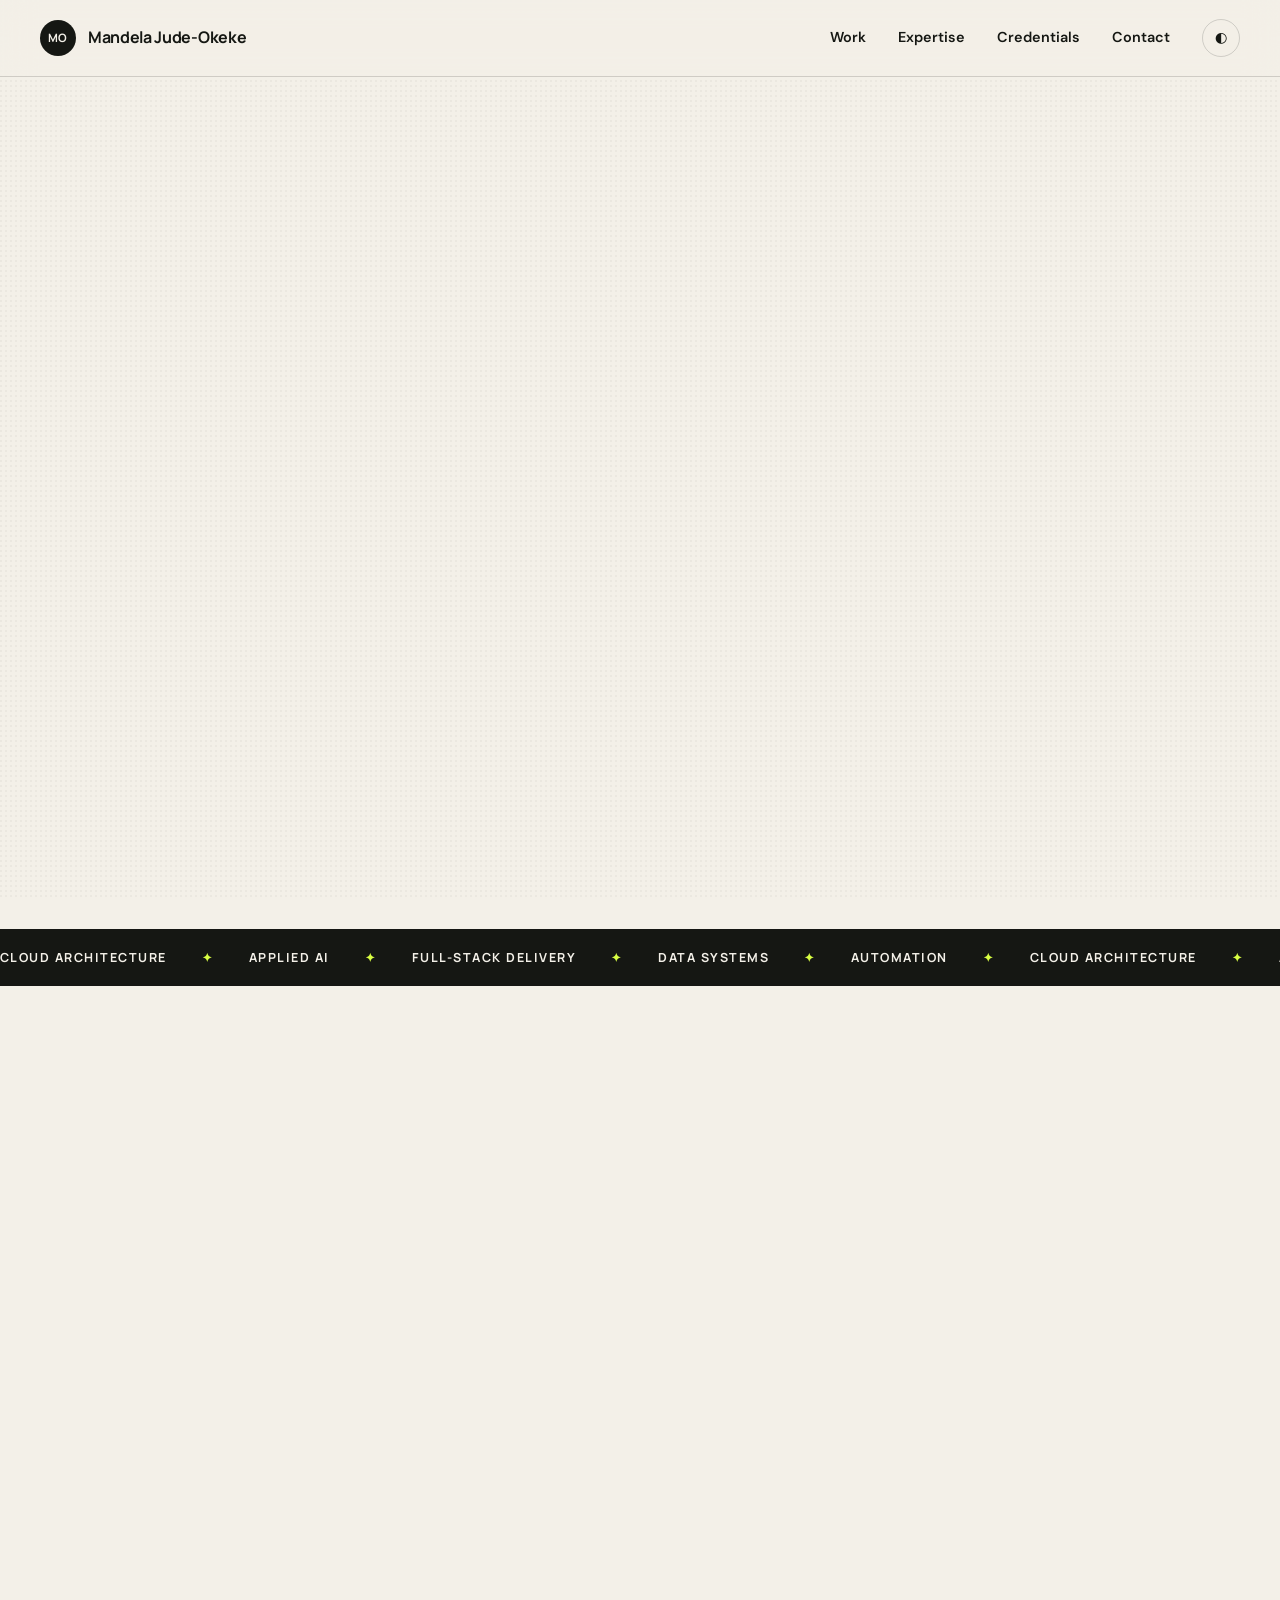
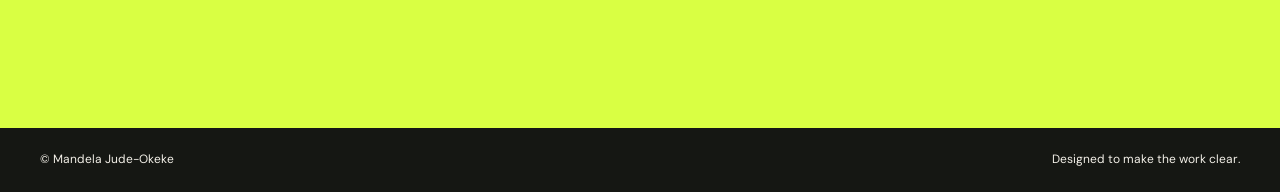
==== commit 83338a07: "Update graduation status and resume Co-Authored-By: Claude Opus 5.5 <noreply@anthropic.com>" ====
--- a/index.html
+++ b/index.html
@@ -4,7 +4,7 @@
   <meta charset="utf-8">
   <meta name="viewport" content="width=device-width, initial-scale=1">
   <title>Mandela Jude-Okeke — Cloud, AI &amp; Software Engineer</title>
-  <meta name="description" content="Portfolio of Mandela Jude-Okeke, an AWS-certified cloud, AI, data, and software engineer building practical digital products.">
+  <meta name="description" content="Portfolio of Mandela Jude-Okeke, an AWS-certified, AI-native full-stack developer and 2026 GWU M.S. graduate building generative AI and serverless cloud products.">
   <meta name="theme-color" content="#f3f0e8">
   <meta property="og:title" content="Mandela Jude-Okeke — Cloud, AI &amp; Software Engineer">
   <meta property="og:description" content="Practical systems at the intersection of cloud, AI, data, and software delivery.">
@@ -49,15 +49,15 @@
       <div class="hero-copy reveal">
         <p class="eyebrow"><span class="status-dot"></span> Available for cloud, AI &amp; software roles</p>
         <h1 id="hero-title">I build cloud systems <em>people can actually use.</em></h1>
-        <p class="hero-intro">AWS-certified engineer and GWU information systems graduate turning complex business problems into clear, reliable products—from AI workflows and analytics engines to serverless applications.</p>
+        <p class="hero-intro">AWS-certified engineer with an M.S. in Information Systems Technology from GWU (2026), turning complex business problems into clear, reliable products—from AI workflows and analytics engines to serverless applications.</p>
         <div class="hero-actions">
           <a class="button button-primary" href="#work">Explore my work <span aria-hidden="true">↘</span></a>
-          <a class="button button-secondary" href="Assets/Mandela_JudeOkeke_Cloud_Data_Engineer_Resume.pdf" target="_blank" rel="noopener">View résumé <span aria-hidden="true">↗</span></a>
+          <a class="button button-secondary" href="Assets/Mandela_Jude-Okeke_Resume.pdf" target="_blank" rel="noopener">View résumé <span aria-hidden="true">↗</span></a>
         </div>
 
         <dl class="hero-proof" aria-label="Career highlights">
           <div><dt>2</dt><dd>AWS certifications</dd></div>
-          <div><dt>4</dt><dd>Technical domains</dd></div>
+          <div><dt>4</dt><dd>Years shipping gov systems</dd></div>
           <div><dt>9</dt><dd>Selected builds</dd></div>
         </dl>
       </div>
@@ -184,8 +184,8 @@
       </div>
 
       <div class="project-archive reveal">
-        <div><span>07</span><div><strong>Superhost Acceleration Engine</strong><small>Python · TensorFlow · scikit-learn · 0.90 ROC-AUC</small></div></div>
-        <div class="archive-links" aria-label="Superhost Acceleration Engine project links"><a href="Assets/Superhost_acceleration_engine_report.pdf" target="_blank" rel="noopener">View report ↗</a><a href="https://github.com/mandelaokeke/superhost-prediction" target="_blank" rel="noopener">View code ↗</a></div>
+        <div><span>07</span><div><strong>Superhost Readiness Engine</strong><small>Python · scikit-learn · Gradient boosting · 0.907 ROC-AUC on unseen hosts</small></div></div>
+        <div class="archive-links" aria-label="Superhost Readiness Engine project links"><a href="Assets/Superhost_acceleration_engine_report.pdf" target="_blank" rel="noopener">View report ↗</a><a href="https://github.com/mandelaokeke/superhost-prediction" target="_blank" rel="noopener">View code ↗</a></div>
       </div>
       <div class="project-archive reveal">
         <div><span>08</span><div><strong>AI Career Advising Platform</strong><small>SQL · ERD · AI matching · System design</small></div></div>
@@ -239,7 +239,7 @@
         <a class="credential reveal" href="Assets/AWS_Certified_Solutions_Architect_Associate_certificate.pdf" target="_blank" rel="noopener"><span>AWS</span><strong>Solutions Architect — Associate</strong><small>Architecture, security &amp; cost optimization</small><b aria-hidden="true">↗</b></a>
         <a class="credential reveal" href="Assets/AWS_Certified_AI_Practitioner_certificate.pdf" target="_blank" rel="noopener"><span>AWS</span><strong>Certified AI Practitioner</strong><small>Generative AI, ML &amp; responsible AI</small><b aria-hidden="true">↗</b></a>
         <a class="credential reveal" href="Assets/Cloud_consultant_Professional _Cert.pdf" target="_blank" rel="noopener"><span>Cloud</span><strong>Cloud Consultant Professional</strong><small>Governance, automation &amp; optimization</small><b aria-hidden="true">↗</b></a>
-        <a class="credential reveal" href="Assets/GWU_Certificate.pdf" target="_blank" rel="noopener"><span>GWU</span><strong>M.S. Information Systems Technology</strong><small>AI, analytics, cloud &amp; technology management</small><b aria-hidden="true">↗</b></a>
+        <a class="credential reveal" href="Assets/GWU_Certificate.pdf" target="_blank" rel="noopener"><span>GWU</span><strong>M.S. Information Systems Technology</strong><small>Completed May 2026 · GW School of Business Fellowship Award · Cloud Applications graduate certificate</small><b aria-hidden="true">↗</b></a>
       </div>
     </section>
 
@@ -252,7 +252,7 @@
         <div class="contact-copy reveal">
           <p>I’m open to roles and collaborations across cloud engineering, AI applications, data systems, and full-stack product delivery.</p>
           <a class="email-link" href="mailto:mandelaokeke@yahoo.com">mandelaokeke@yahoo.com <span aria-hidden="true">↗</span></a>
-          <div class="social-links"><a href="https://www.linkedin.com/in/mandela-jude-okeke1" target="_blank" rel="noopener">LinkedIn</a><a href="https://github.com/mandelaokeke" target="_blank" rel="noopener">GitHub</a><a href="Assets/Mandela_JudeOkeke_Cloud_Data_Engineer_Resume.pdf" target="_blank" rel="noopener">Résumé</a></div>
+          <div class="social-links"><a href="https://www.linkedin.com/in/mandela-jude-okeke1" target="_blank" rel="noopener">LinkedIn</a><a href="https://github.com/mandelaokeke" target="_blank" rel="noopener">GitHub</a><a href="Assets/Mandela_Jude-Okeke_Resume.pdf" target="_blank" rel="noopener">Résumé</a></div>
         </div>
       </div>
     </section>
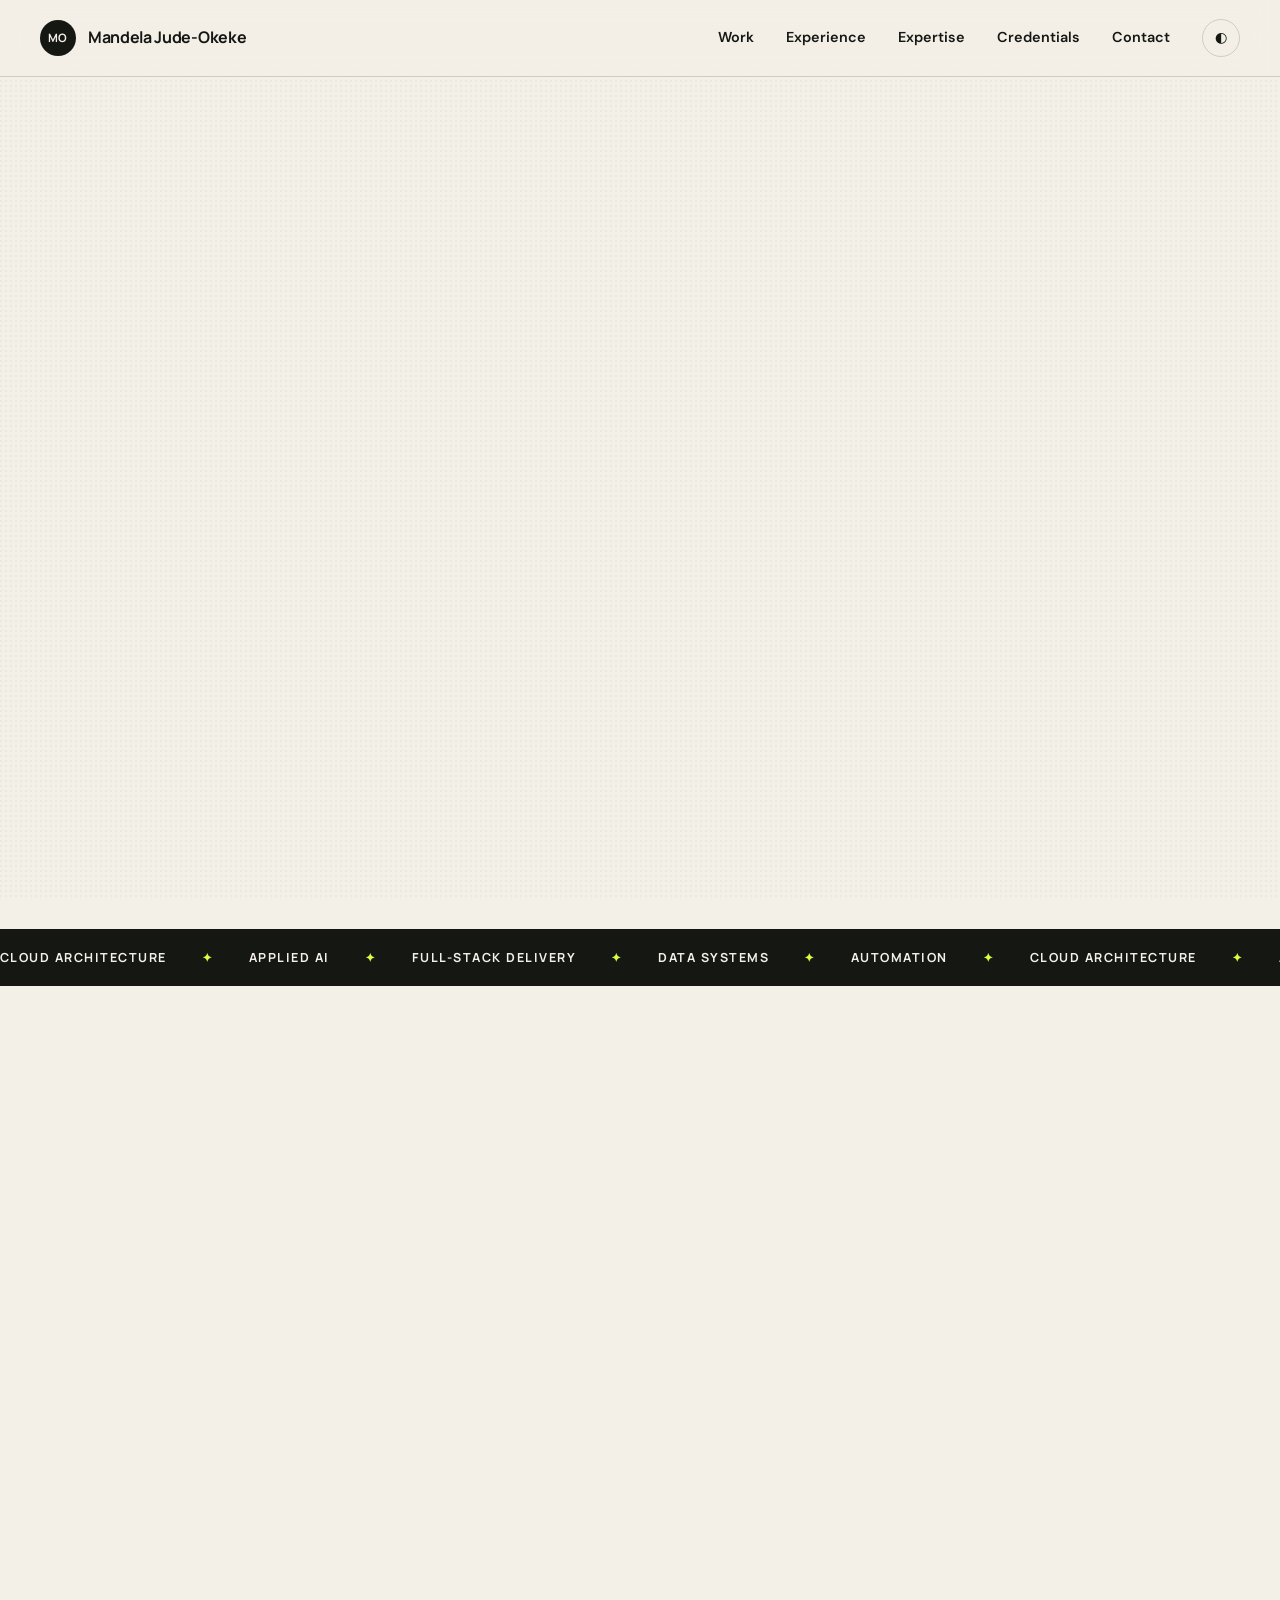
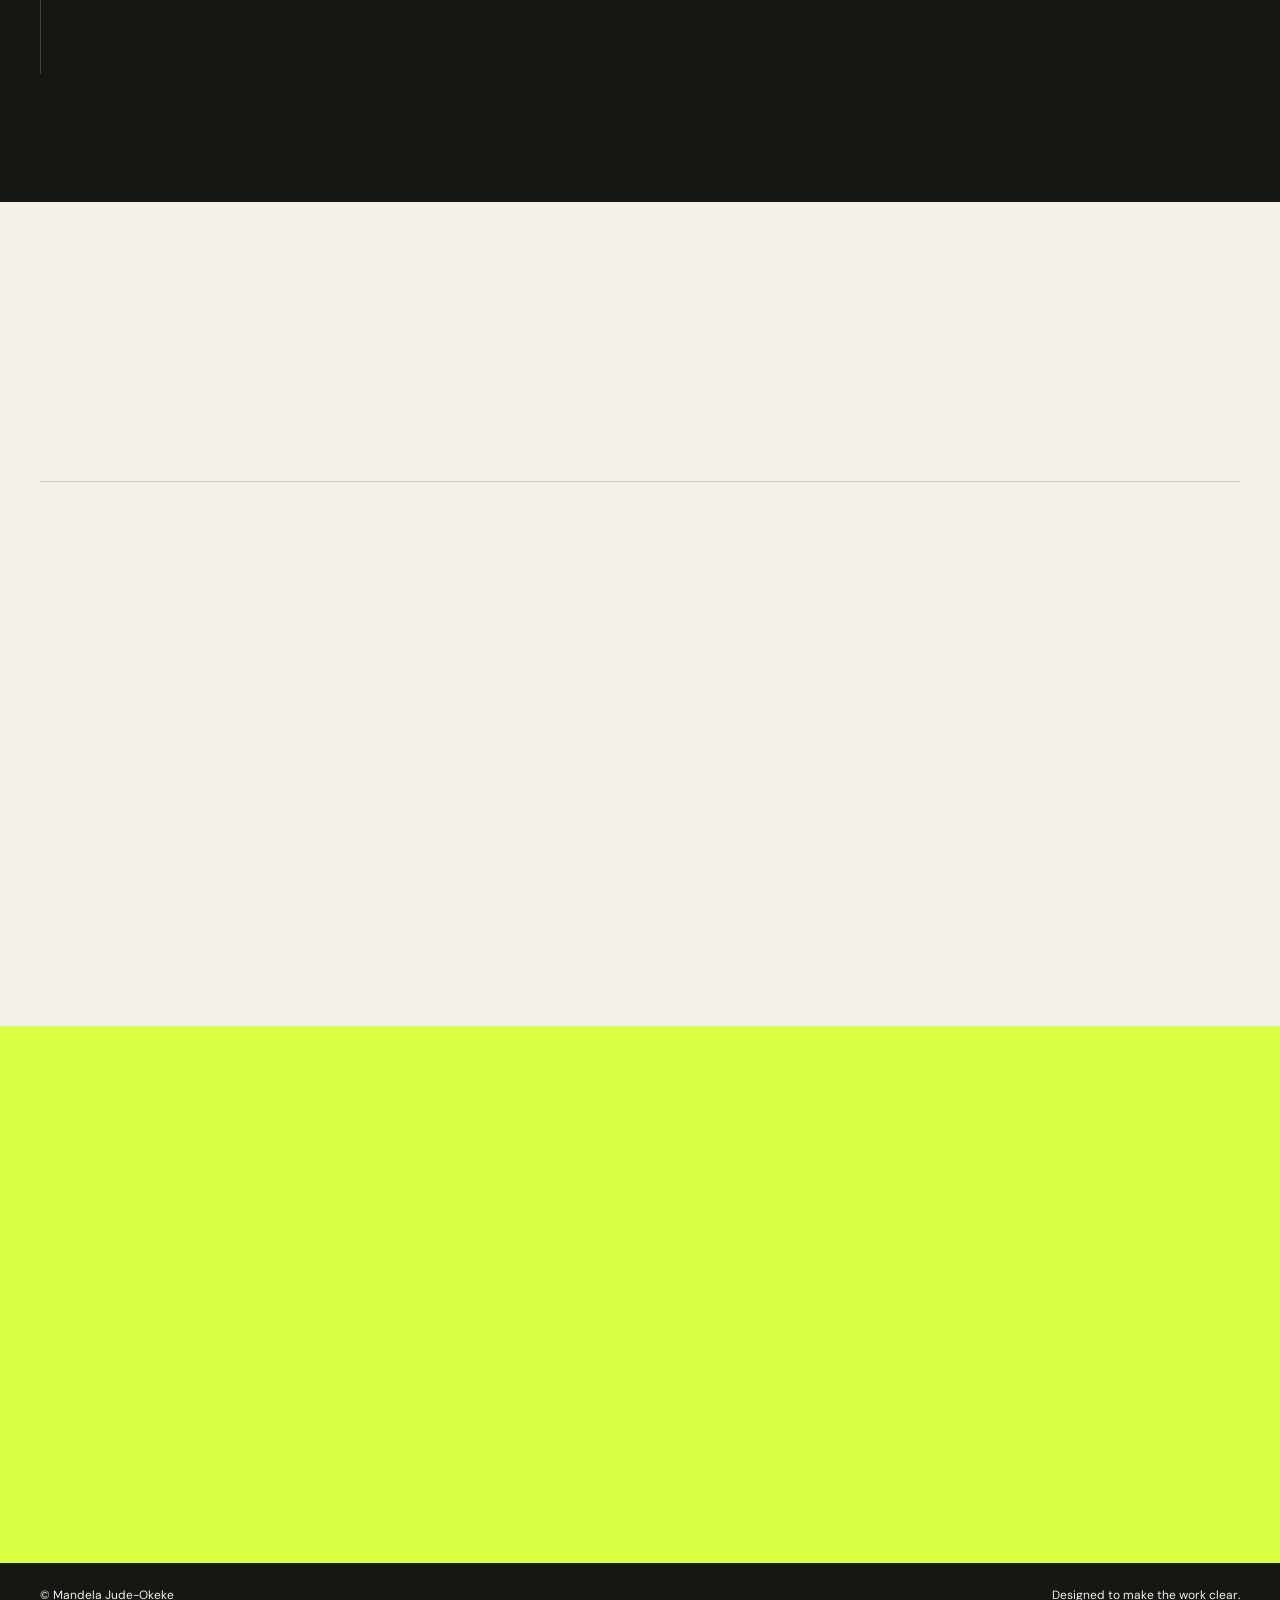
==== commit c87dc9a1: "Add experience section Co-Authored-By: Claude Opus 5.5 <noreply@anthropic.com>" ====
--- a/index.html
+++ b/index.html
@@ -34,6 +34,7 @@
 
       <nav class="nav-links" id="primaryNav" aria-label="Primary navigation">
         <a href="#work">Work</a>
+        <a href="#experience">Experience</a>
         <a href="#expertise">Expertise</a>
         <a href="#credentials">Credentials</a>
         <a href="#contact">Contact</a>
@@ -195,6 +196,56 @@
         <div><span>09</span><div><strong>AWS Risk &amp; Cost Optimization</strong><small>Well-Architected · Security · FinOps</small></div></div>
         <span class="project-availability">Case study available on request</span>
       </div>
+    </section>
+
+    <section class="section shell experience-section" id="experience" aria-labelledby="experience-title">
+      <div class="section-heading reveal">
+        <div><p class="eyebrow">Experience / 2019–2026</p><h2 id="experience-title">Shipped for real users, on real deadlines.</h2></div>
+        <p>Four years building government workflow systems, then graduate work in AI and cloud at GWU.</p>
+      </div>
+
+      <ol class="experience-list">
+        <li class="experience-item reveal">
+          <div class="experience-meta">
+            <span class="experience-date">Sep 2021 – Aug 2025</span>
+            <span class="experience-org">MBR Computer Consultant</span>
+          </div>
+          <div class="experience-body">
+            <h3>Product Manager</h3>
+            <p>Built and supported four government workflow systems (procurement, cash management, and employee records) plus public-facing court websites, serving hundreds of staff and visitors across four government parastatals.</p>
+            <ul>
+              <li>Developed a procurement app covering purchase requests, supervisor approvals, finance reviews, purchase orders, and invoices, with deterministic business rules and data validation.</li>
+              <li>Integrated AWS Lambda, API Gateway, S3, DynamoDB, and REST APIs to centralize operational workflows.</li>
+              <li>Coordinated 3–5 concurrent client projects from requirements through testing, deployment, and staff training.</li>
+            </ul>
+            <dl class="experience-stats">
+              <div><dt>+25%</dt><dd>Client-reported efficiency</dd></div>
+              <div><dt>−30%</dt><dd>Downtime</dd></div>
+              <div><dt>15–20</dt><dd>Staff trained per department</dd></div>
+            </dl>
+          </div>
+        </li>
+        <li class="experience-item reveal">
+          <div class="experience-meta">
+            <span class="experience-date">Aug 2025 – May 2026</span>
+            <span class="experience-org">The George Washington University</span>
+          </div>
+          <div class="experience-body">
+            <h3>Event &amp; Program Operations Assistant</h3>
+            <p>Supported technical and operational logistics for 50+ athletic and broadcast events, including AV checks, live troubleshooting, and escalation. Standardized run-of-show documents and checklists, improving event consistency by about 30%.</p>
+          </div>
+        </li>
+        <li class="experience-item reveal">
+          <div class="experience-meta">
+            <span class="experience-date">Aug 2019 – Jul 2020</span>
+            <span class="experience-org">Lloydant Business Services</span>
+          </div>
+          <div class="experience-body">
+            <h3>Software Developer Intern</h3>
+            <p>Implemented improvements, tested functionality, and troubleshot web applications and university portals across four universities serving thousands of students and administrators.</p>
+          </div>
+        </li>
+      </ol>
     </section>
 
     <section class="section expertise-section" id="expertise" aria-labelledby="expertise-title">
--- a/style.css
+++ b/style.css
@@ -162,6 +162,22 @@
 .project-archive .archive-links { flex-wrap: wrap; justify-content: flex-end; gap: .6rem 1rem; }
 .project-availability { color: var(--muted); font-size: .75rem; font-weight: 600; letter-spacing: .02em; text-align: right; }
 
+.experience-section { border-top: 1px solid var(--line); }
+.experience-list { margin: 0; padding: 0; list-style: none; border-top: 1px solid var(--line); }
+.experience-item { display: grid; grid-template-columns: minmax(200px, .38fr) 1fr; gap: clamp(1.5rem, 5vw, 4rem); padding: clamp(1.8rem, 4vw, 2.8rem) 0; border-bottom: 1px solid var(--line); }
+.experience-meta { display: grid; align-content: start; gap: .35rem; }
+.experience-date { font-size: .72rem; font-weight: 700; letter-spacing: .12em; text-transform: uppercase; color: var(--violet); }
+.experience-org { font-family: Manrope, sans-serif; font-weight: 700; font-size: 1rem; line-height: 1.3; }
+.experience-body h3 { margin: 0; font-family: Manrope, sans-serif; font-size: clamp(1.6rem, 3vw, 2.4rem); line-height: 1.05; letter-spacing: -.045em; }
+.experience-body > p { max-width: 720px; margin: 1rem 0 0; color: var(--muted); }
+.experience-body ul { max-width: 720px; margin: 1.2rem 0 0; padding: 0; list-style: none; font-size: .95rem; }
+.experience-body li { padding: .55rem 0; border-top: 1px solid var(--line); }
+.experience-body li::before { content: "↳"; margin-right: .55rem; color: var(--violet); }
+.experience-stats { display: flex; flex-wrap: wrap; gap: .6rem; margin: 1.6rem 0 0; }
+.experience-stats div { display: grid; gap: .1rem; padding: .8rem 1.1rem; border-radius: 16px; background: var(--accent); color: #151713; }
+.experience-stats dt { font-family: Manrope, sans-serif; font-size: 1.35rem; font-weight: 800; letter-spacing: -.04em; line-height: 1.1; }
+.experience-stats dd { margin: 0; font-size: .7rem; font-weight: 700; letter-spacing: .06em; text-transform: uppercase; }
+
 .expertise-section { background: var(--ink); color: var(--paper); }
 .expertise-section .section-heading > p { color: color-mix(in srgb, var(--paper) 68%, transparent); }
 .expertise-grid { display: grid; grid-template-columns: repeat(2, minmax(0, 1fr)); border-top: 1px solid color-mix(in srgb, var(--paper) 20%, transparent); border-left: 1px solid color-mix(in srgb, var(--paper) 20%, transparent); }
@@ -241,6 +257,8 @@
   .project-archive { align-items: flex-start; }
   .project-archive > div { align-items: flex-start; }
   .project-archive a { flex: 0 0 auto; }
+  .experience-item { grid-template-columns: 1fr; gap: .9rem; }
+  .experience-stats div { flex: 1 1 120px; }
   .expertise-grid { grid-template-columns: 1fr; }
   .expertise-card { min-height: 0; }
   .credential { gap: .8rem; }
